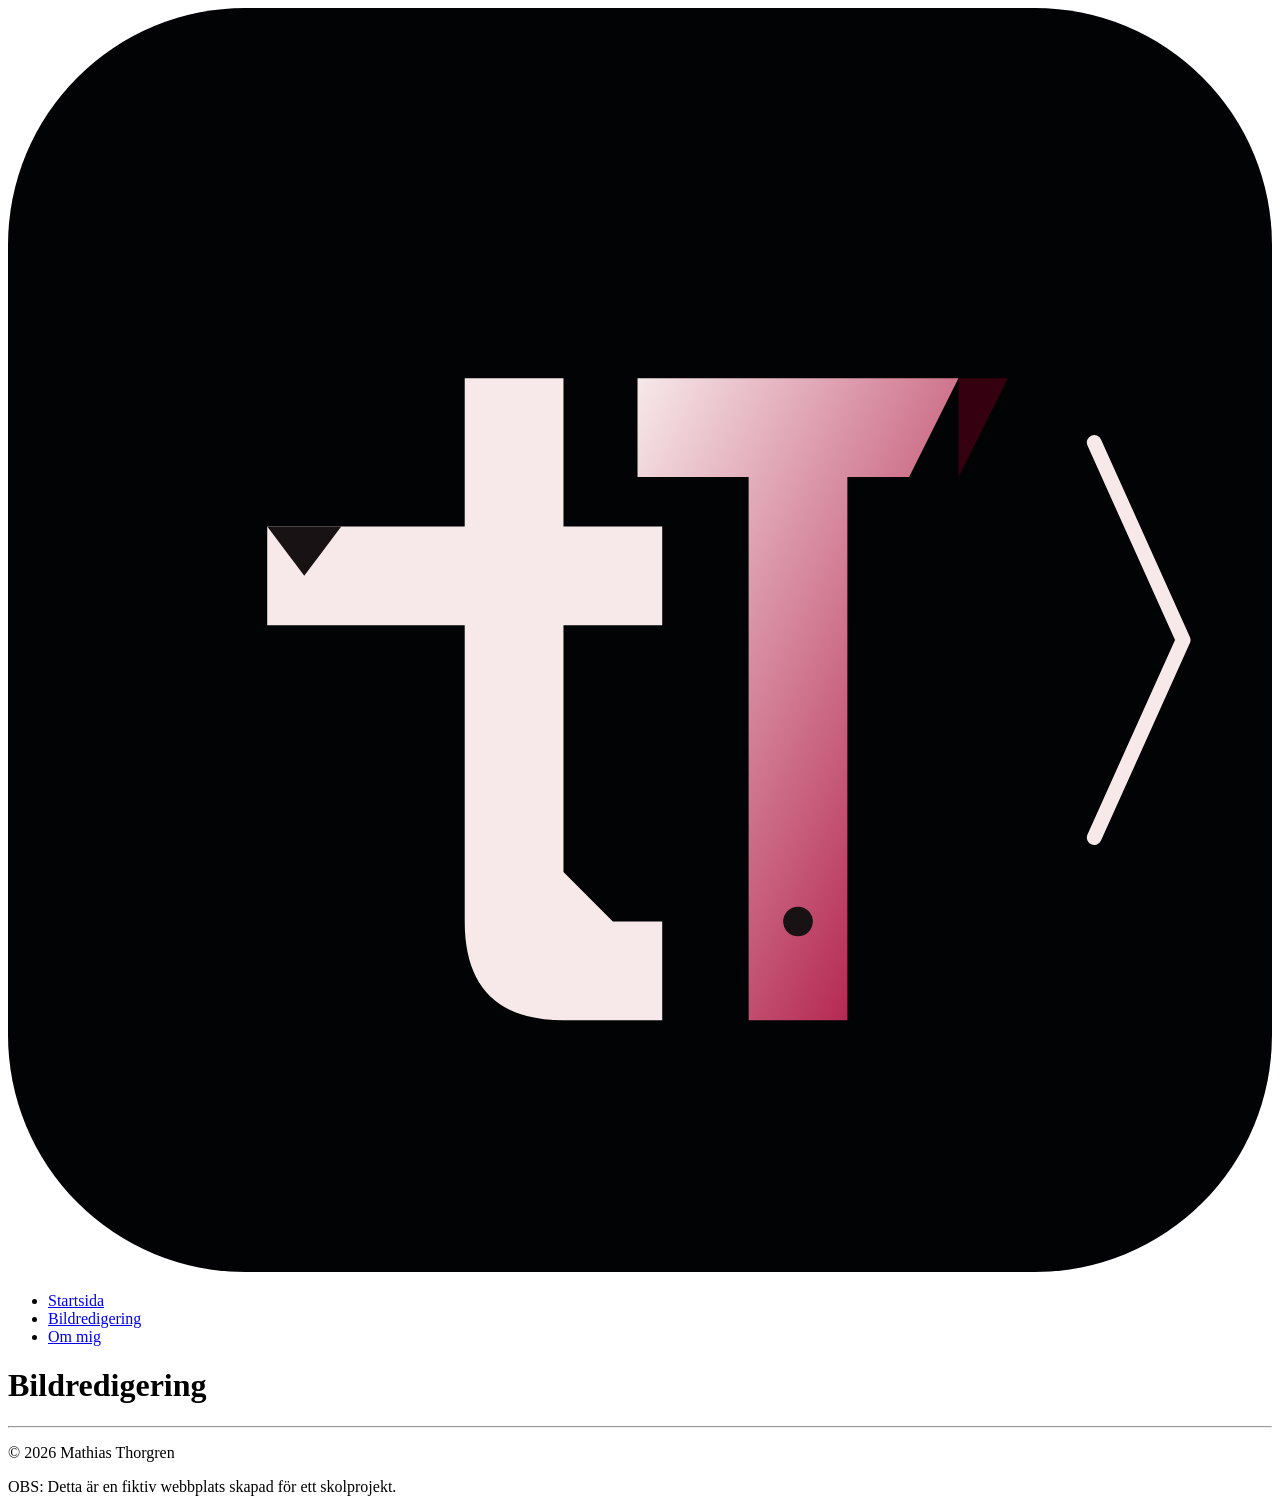
==== docs/about.html @ 713bbbb0 "Added about.html and bildredigering.html with initial structure" ====
<!DOCTYPE html>
<html lang="sv">
        
    <head>
        <meta charset="UTF-8">
        <meta name="viewport" content="width=device-width, initial-scale=1.0">
        <link rel="icon" type="image/png" sizes="32x32" href="images/favicon.png">
        <link rel="icon" type="image/x-icon" href="images/favicon.ico">
        <link rel="stylesheet" href="style/style.css">
        <title>tT Bilredigering - TEMP</title>
    </head>

    <body>
        <header>
            <div class="header-container">
                <a href="index.html" class="logo-link">
                    <img src="images/tT-logo.svg" alt="Logotyp" class="site-logo">
                </a>
                <nav>
                    <ul>
                        <li><a href="index.html">Startsida</a></li>
                        <li><a href="bildredigering.html">Bildredigering</a></li>
                        <li><a href="about.html">Om mig</a></li>
                    </ul>
                </nav>
            </div>
            <div class="header-hero">
                <h1>Bildredigering</h1>
            </div>
        </header> 

        <main>
         
        </main>

        <footer>
            <hr class="divider">
            <p>© 2026 Mathias Thorgren</p>
            <aside aria-label="projektinformation">
                <p>OBS: Detta är en fiktiv webbplats skapad för ett skolprojekt.</p>
            </aside>
        </footer>
    </body>
</html>
---- docs/style/style.css ----
/* Hello world */
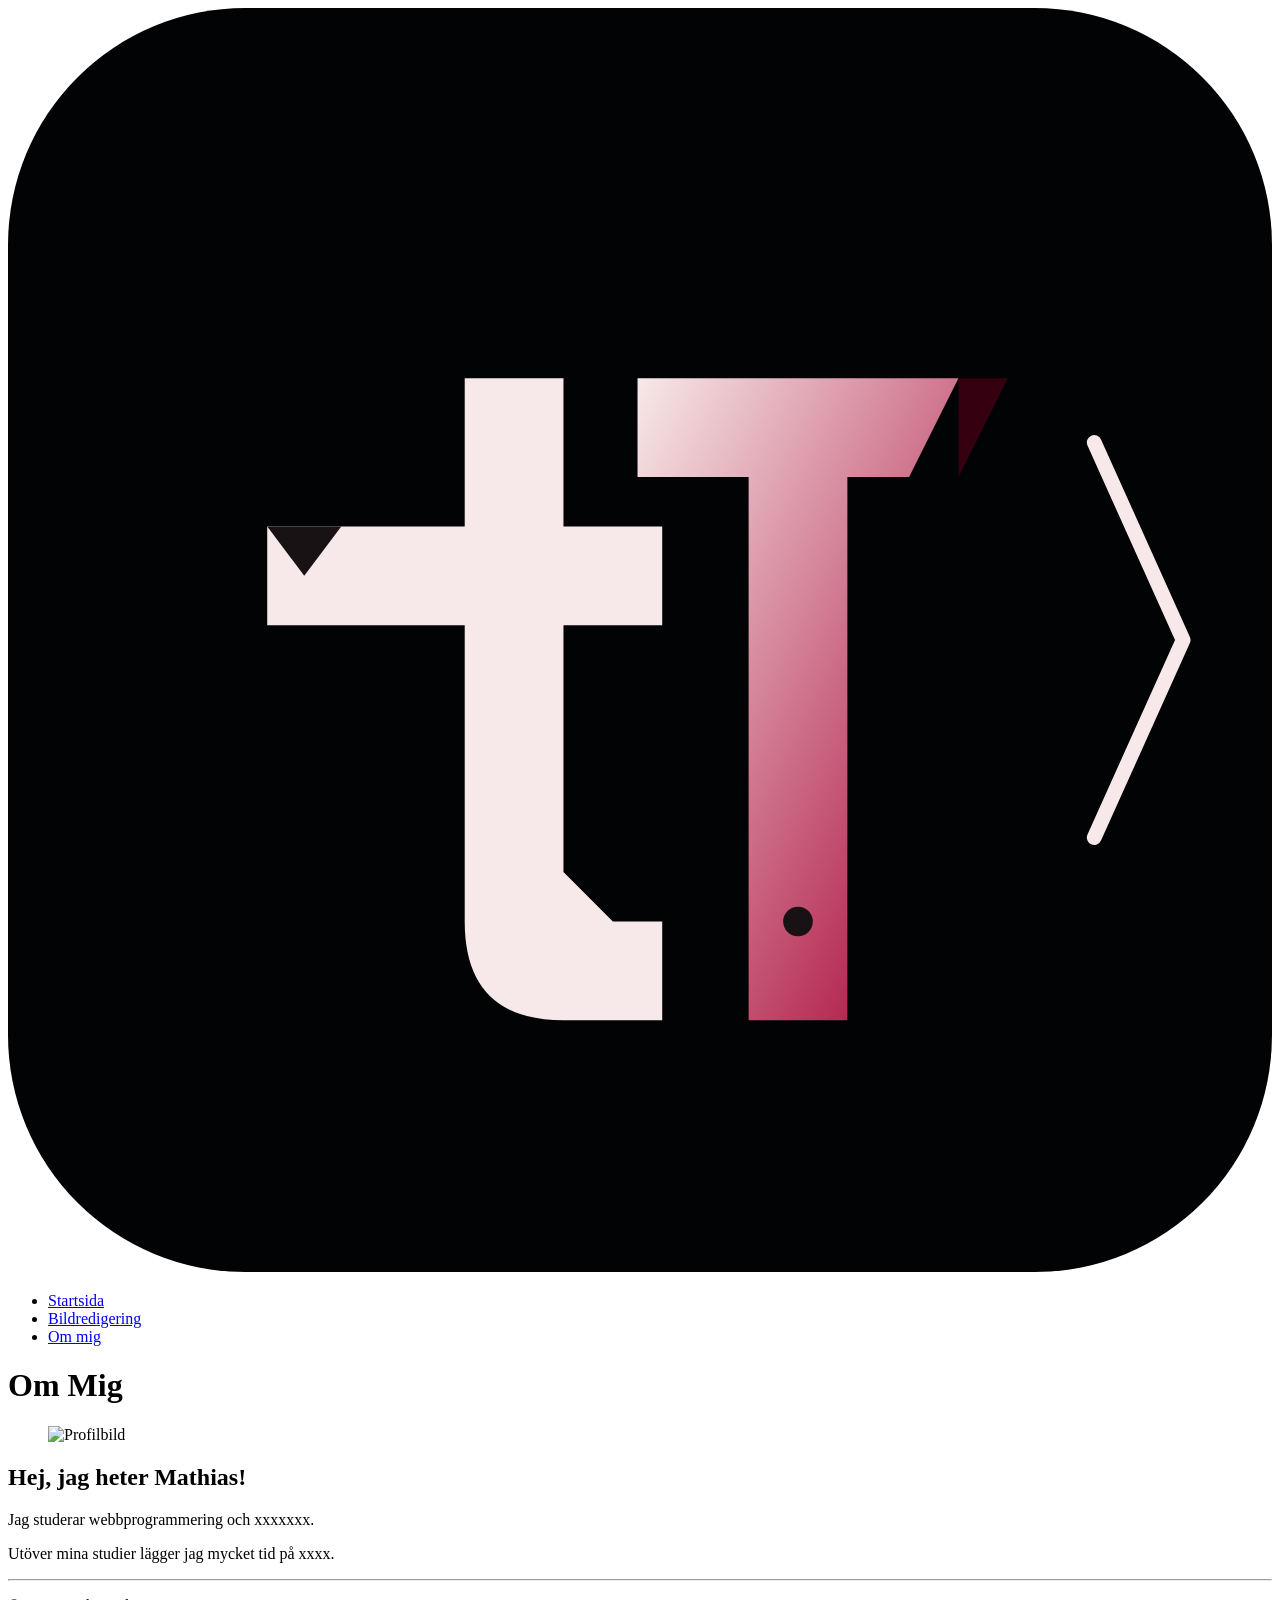
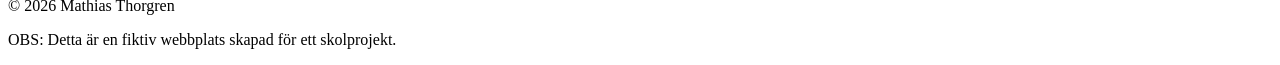
==== commit 95a8e083: "Populated main in about.html with structure and placeholder content" ====
--- a/docs/about.html
+++ b/docs/about.html
@@ -7,7 +7,7 @@
         <link rel="icon" type="image/png" sizes="32x32" href="images/favicon.png">
         <link rel="icon" type="image/x-icon" href="images/favicon.ico">
         <link rel="stylesheet" href="style/style.css">
-        <title>tT Bilredigering - TEMP</title>
+        <title>tT Bilredigering - Om mig</title>
     </head>
 
     <body>
@@ -25,12 +25,23 @@
                 </nav>
             </div>
             <div class="header-hero">
-                <h1>Bildredigering</h1>
+                <h1>Om Mig</h1>
             </div>
         </header> 
 
         <main>
-         
+            <section class="about-section">
+                <div class="profile-container">
+                    <figure class="profile-figure">
+                        <img src="images/profile-cutout.png" alt="Profilbild" class="profile-image">
+                    </figure>
+                    <div class="about-text">
+                        <h2>Hej, jag heter Mathias!</h2>
+                        <p>Jag studerar webbprogrammering och xxxxxxx.</p>
+                        <p>Utöver mina studier lägger jag mycket tid på xxxx.</p>
+                    </div>
+                </div>
+            </section>
         </main>
 
         <footer>
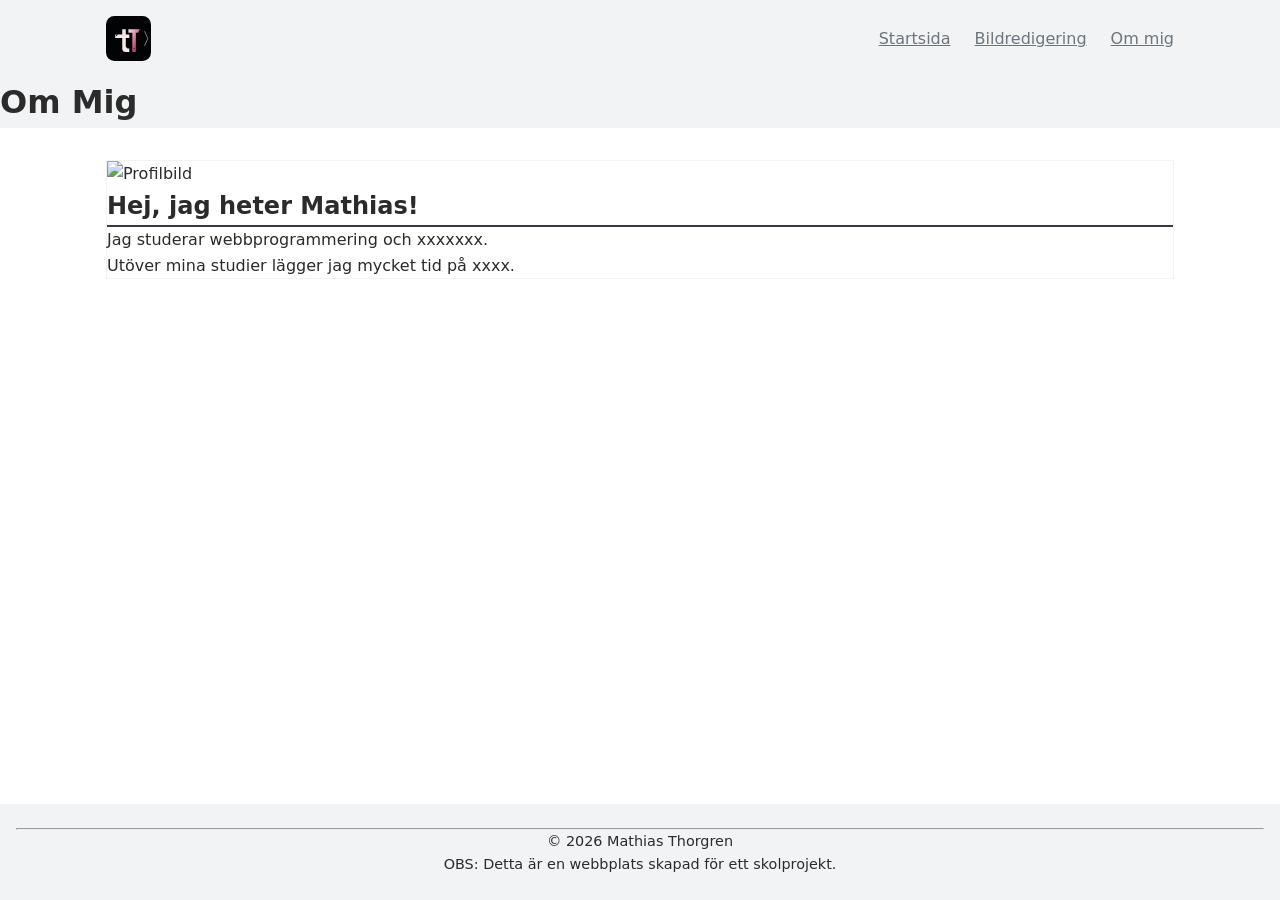
==== commit 4f79d00e: "Updated footer text" ====
--- a/docs/about.html
+++ b/docs/about.html
@@ -4,7 +4,7 @@
     <head>
         <meta charset="UTF-8">
         <meta name="viewport" content="width=device-width, initial-scale=1.0">
-        <link rel="icon" type="image/png" sizes="32x32" href="images/favicon.png">
+        <link rel="icon" type="image/png" sizes="32x32" href="images/favicon-32x32.png">
         <link rel="icon" type="image/x-icon" href="images/favicon.ico">
         <link rel="stylesheet" href="style/style.css">
         <title>tT Bilredigering - Om mig</title>
@@ -48,7 +48,7 @@
             <hr class="divider">
             <p>© 2026 Mathias Thorgren</p>
             <aside aria-label="projektinformation">
-                <p>OBS: Detta är en fiktiv webbplats skapad för ett skolprojekt.</p>
+                <p>OBS: Detta är en webbplats skapad för ett skolprojekt.</p>
             </aside>
         </footer>
     </body>
--- a/docs/style/style.css
+++ b/docs/style/style.css
@@ -1 +1,163 @@
-/* Hello world */+/* Font styling template */
+:root {
+    --font-family: system-ui, -apple-system, BlinkMacSystemFont, 'Segoe UI', Roboto, Helvetica, Arial, sans-serif;
+    
+    --bg-primary: #ffffff;
+    --bg-secondary: #f1f3f5;
+    --text-main: #2b2b2b;
+    --text-muted: #6c757d;
+    --color-accent: #343a40;
+    --color-highlight: #0056b3;
+}
+/* Color declarations only */
+body {
+    font-family: var(--font-family);
+    color: var(--text-main);
+    background-color: var(--bg-primary);
+}
+
+header {
+    background-color: var(--bg-secondary);
+    color: var(--text-main);
+}
+
+nav a {
+    font-family: var(--font-family);
+    color: var(--text-muted);
+}
+
+nav a:hover,
+nav a.active {
+    color: var(--text-main);
+    border-color: var(--color-highlight);
+}
+
+.header-hero h1 {
+    font-family: var(--font-family);
+    color: var(--text-main);
+}
+
+h2, h3 {
+    font-family: var(--font-family);
+    color: var(--text-main);
+    border-bottom: 2px solid var(--color-accent);
+}
+
+p {
+    font-family: var(--font-family);
+    color: var(--text-main);
+}
+
+.image-grid figure {
+    background: var(--bg-primary);
+    border: 1px solid var(--bg-secondary);
+}
+
+figcaption {
+    font-family: var(--font-family);
+    color: var(--text-muted);
+}
+
+.comparison-card {
+    background: var(--bg-primary);
+    border: 1px solid var(--bg-secondary);
+}
+
+.edit-description {
+    background-color: var(--bg-secondary);
+    border-left: 4px solid var(--color-highlight);
+}
+
+.profile-container {
+    background: var(--bg-primary);
+    border: 1px solid var(--bg-secondary);
+}
+
+footer {
+    background-color: var(--bg-secondary);
+    color: var(--text-muted);
+}
+
+footer .divider {
+    background: var(--color-accent);
+}
+
+footer aside {
+    font-family: var(--font-family);
+    color: var(--text-muted);
+}
+
+/* Other styling */
+
+* {
+    box-sizing: border-box;
+    margin: 0;
+    padding: 0;
+}
+
+body {
+    line-height: 1.6;
+    display: flex;
+    flex-direction: column;
+    min-height: 100vh;
+}
+
+main {
+    flex: 1;
+    max-width: 1100px;
+    width: 100%;
+    margin: 0 auto;
+    padding: 2rem 1rem;
+}
+
+
+header {
+
+}
+
+.header-container {
+    max-width: 1100px;
+    margin: 0 auto;
+    padding: 1rem;
+    display: flex;
+    justify-content: space-between;
+    align-items: center;
+}
+
+.site-logo {
+    height: 45px;
+    width: auto;
+    display: block;
+}
+
+nav ul {
+    display: flex;
+    list-style: none;
+    gap: 1.5rem;
+}
+
+nav a {
+
+}
+
+nav a:hover,
+nav a.active {
+
+}
+
+footer {
+
+    text-align: center;
+    padding: 1.5rem 1rem;
+    font-size: 0.9rem;
+}
+
+
+@media (min-width: 768px) {
+    .profile-container {
+        flex-direction: row;
+        align-items: flex-start;
+    }
+}
+
+
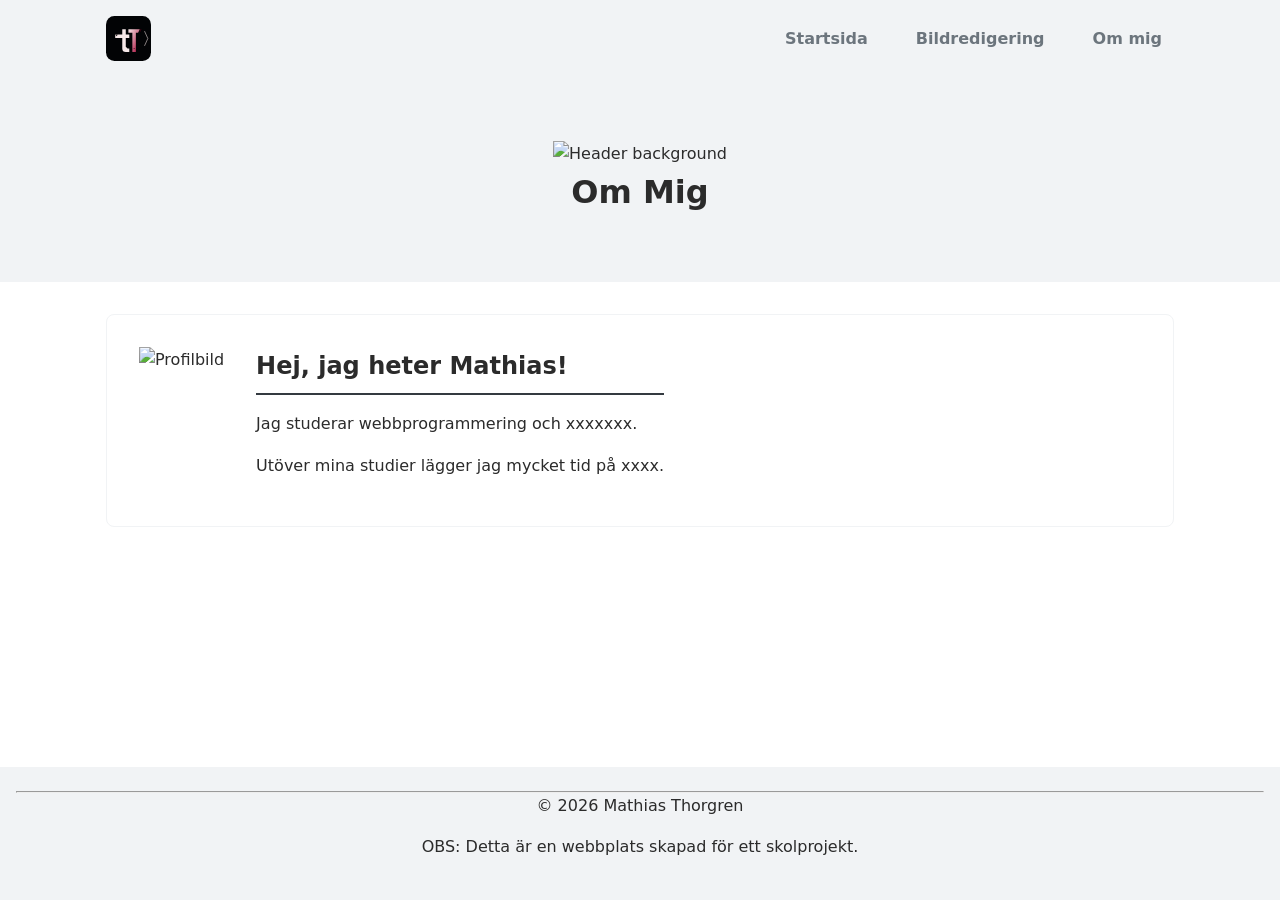
==== commit 8fdf45cd: "Added header image" ====
--- a/docs/about.html
+++ b/docs/about.html
@@ -25,6 +25,7 @@
                 </nav>
             </div>
             <div class="header-hero">
+                <img src="docs/images/header.png" alt="Header background" class="hero-img">
                 <h1>Om Mig</h1>
             </div>
         </header> 
--- a/docs/style/style.css
+++ b/docs/style/style.css
@@ -26,8 +26,7 @@
     color: var(--text-muted);
 }
 
-nav a:hover,
-nav a.active {
+nav a:hover {
     color: var(--text-main);
     border-color: var(--color-highlight);
 }
@@ -110,11 +109,6 @@
     padding: 2rem 1rem;
 }
 
-
-header {
-
-}
-
 .header-container {
     max-width: 1100px;
     margin: 0 auto;
@@ -137,21 +131,88 @@
 }
 
 nav a {
-
-}
-
-nav a:hover,
-nav a.active {
-
+    text-decoration: none;
+    font-weight: 600;
+    padding: 0.5rem 0.75rem;
+    border-radius: 4px;
+}
+
+.header-hero {
+    background-size: cover;
+    background-position: center;
+    padding: 4rem 1rem;
+    text-align: center;
+}
+
+section {
+    margin-bottom: 2rem;
+}
+
+h2 {
+    margin-bottom: 1rem;
+    padding-bottom: 0.5rem;
+}
+
+p {
+    margin-bottom: 1rem;
+}
+
+.image-grid {
+    display: grid;
+    grid-template-columns: repeat(auto-fit, minmax(240px, 1fr));
+    gap: 1.5rem;
+    margin-top: 1.5rem;
+}
+
+.image-grid figure {
+    border-radius: 8px;
+    overflow: hidden;
+}
+
+.image-grid img {
+    width: 100%;
+    height: 200px;
+    object-fit: cover;
+    display: block;
+}
+
+.comparison-card {
+    border-radius: 8px;
+    padding: 1.5rem;
+    margin-bottom: 2rem;
+}
+
+.comparison-card h3 {
+    margin-bottom: 1rem;
+}
+
+.comparison-grid {
+    display: grid;
+    grid-template-columns: repeat(auto-fit, minmax(280px, 1fr));
+    gap: 1rem;
+    margin-bottom: 1rem;
+}
+
+.comparison-grid img {
+    width: 100%;
+    height: auto;
+    border-radius: 4px;
+    display: block;
+}
+
+.profile-container {
+    display: flex;
+    flex-direction: column;
+    align-items: center;
+    gap: 2rem;
+    padding: 2rem;
+    border-radius: 8px;
 }
 
 footer {
-
     text-align: center;
     padding: 1.5rem 1rem;
-    font-size: 0.9rem;
-}
-
+}
 
 @media (min-width: 768px) {
     .profile-container {
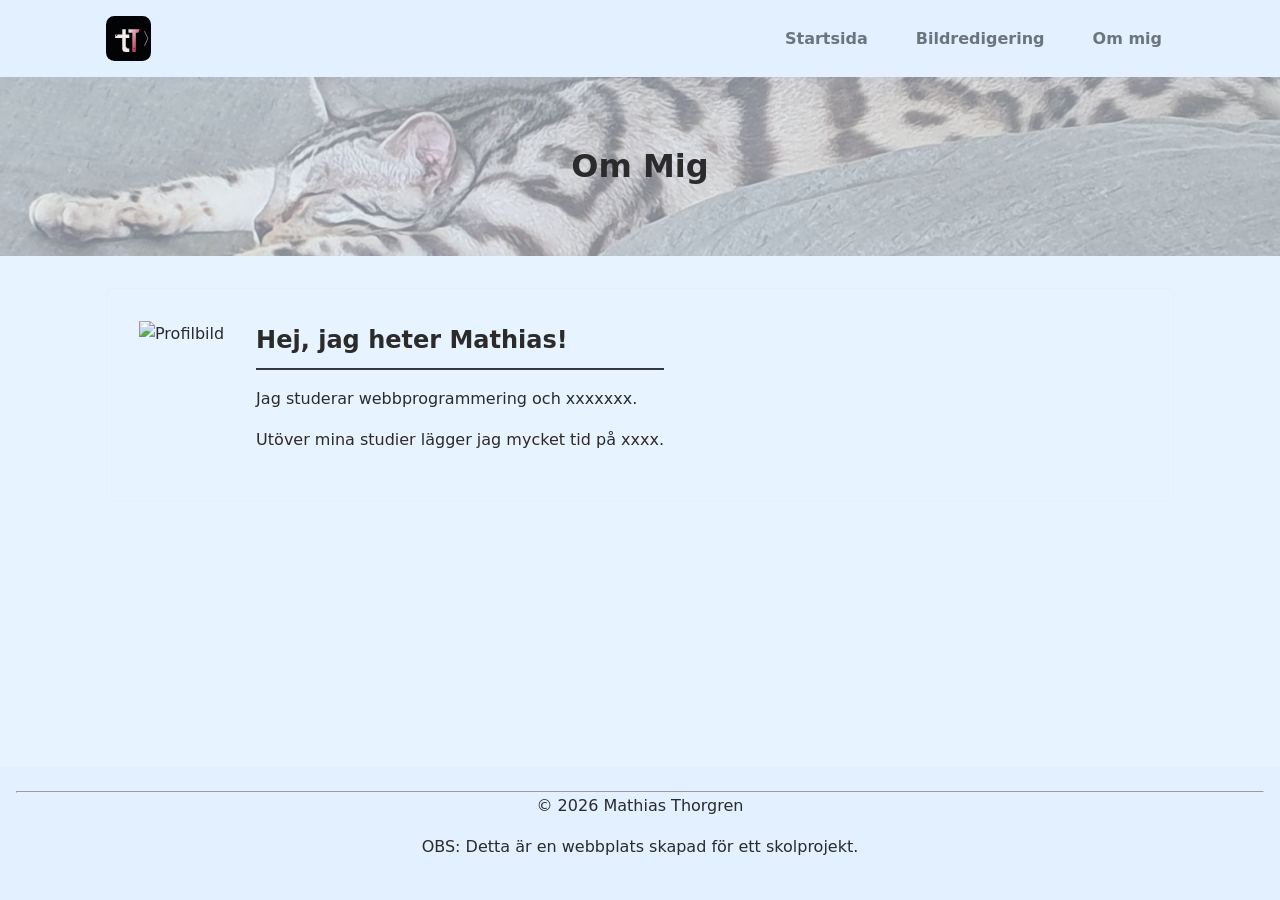
==== commit 338bcdc3: "Fixed erroneous image links" ====
--- a/docs/about.html
+++ b/docs/about.html
@@ -25,7 +25,7 @@
                 </nav>
             </div>
             <div class="header-hero">
-                <img src="docs/images/header.png" alt="Header background" class="hero-img">
+                <img src="images/header.png" alt="Header background" class="hero-img">
                 <h1>Om Mig</h1>
             </div>
         </header> 
--- a/docs/style/style.css
+++ b/docs/style/style.css
@@ -1,9 +1,9 @@
 /* Font styling template */
 :root {
-    --font-family: system-ui, -apple-system, BlinkMacSystemFont, 'Segoe UI', Roboto, Helvetica, Arial, sans-serif;
+    --font-family: system-ui, 'Segoe UI', Roboto, Helvetica, Arial, sans-serif;
     
-    --bg-primary: #ffffff;
-    --bg-secondary: #f1f3f5;
+    --bg-primary: #e7f3ff;
+    --bg-secondary: #e2f0ff;
     --text-main: #2b2b2b;
     --text-muted: #6c757d;
     --color-accent: #343a40;
@@ -29,6 +29,10 @@
 nav a:hover {
     color: var(--text-main);
     border-color: var(--color-highlight);
+}
+
+.header-hero {
+    background-color: var(--bg-secondary); 
 }
 
 .header-hero h1 {
@@ -138,12 +142,30 @@
 }
 
 .header-hero {
+    position: relative;
     background-size: cover;
     background-position: center;
     padding: 4rem 1rem;
     text-align: center;
-}
-
+    width: 100%;
+    overflow: hidden;
+}
+
+.hero-img {
+    position: absolute;
+    top: 0;
+    left: 0;
+    width: 100%;
+    height: 100%;
+    object-fit: cover;
+    opacity: 0.45;
+    z-index: 1;
+}
+
+.header-hero h1 {
+    position: relative;
+    z-index: 2; 
+}
 section {
     margin-bottom: 2rem;
 }
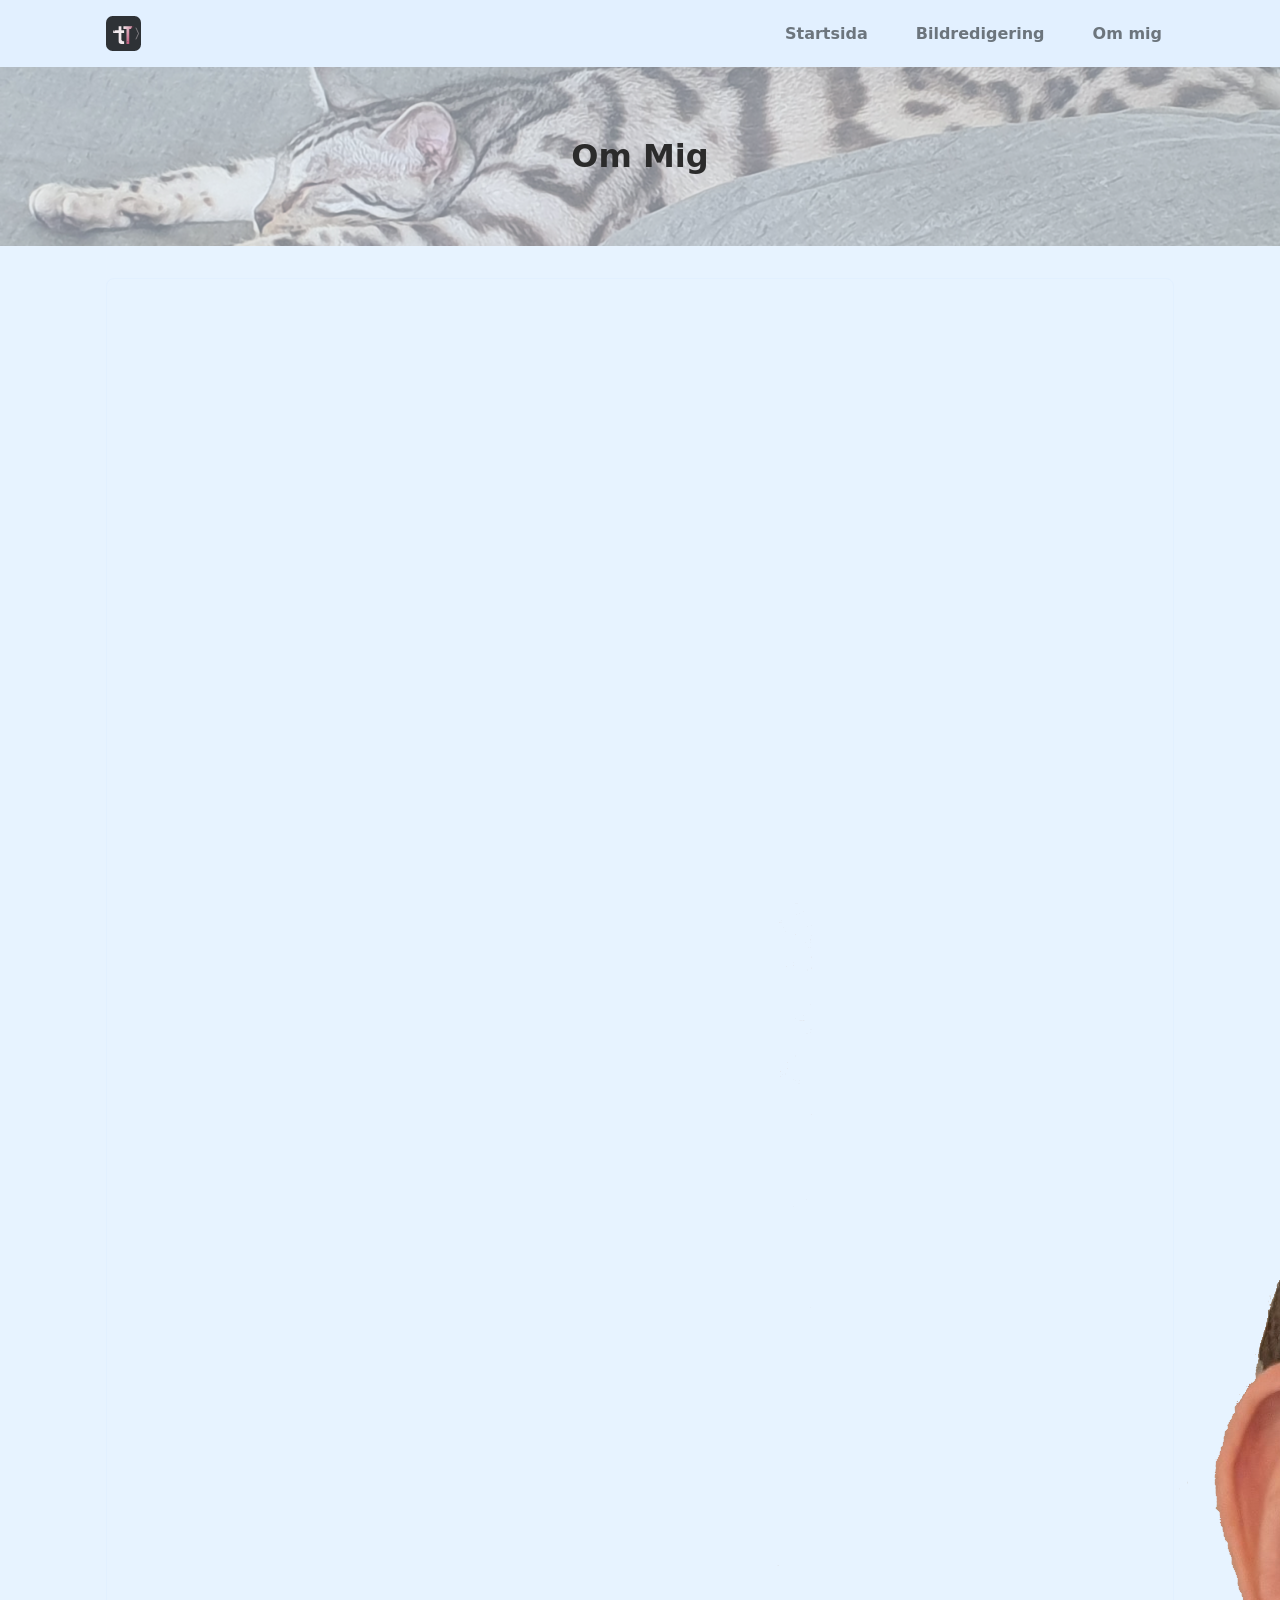
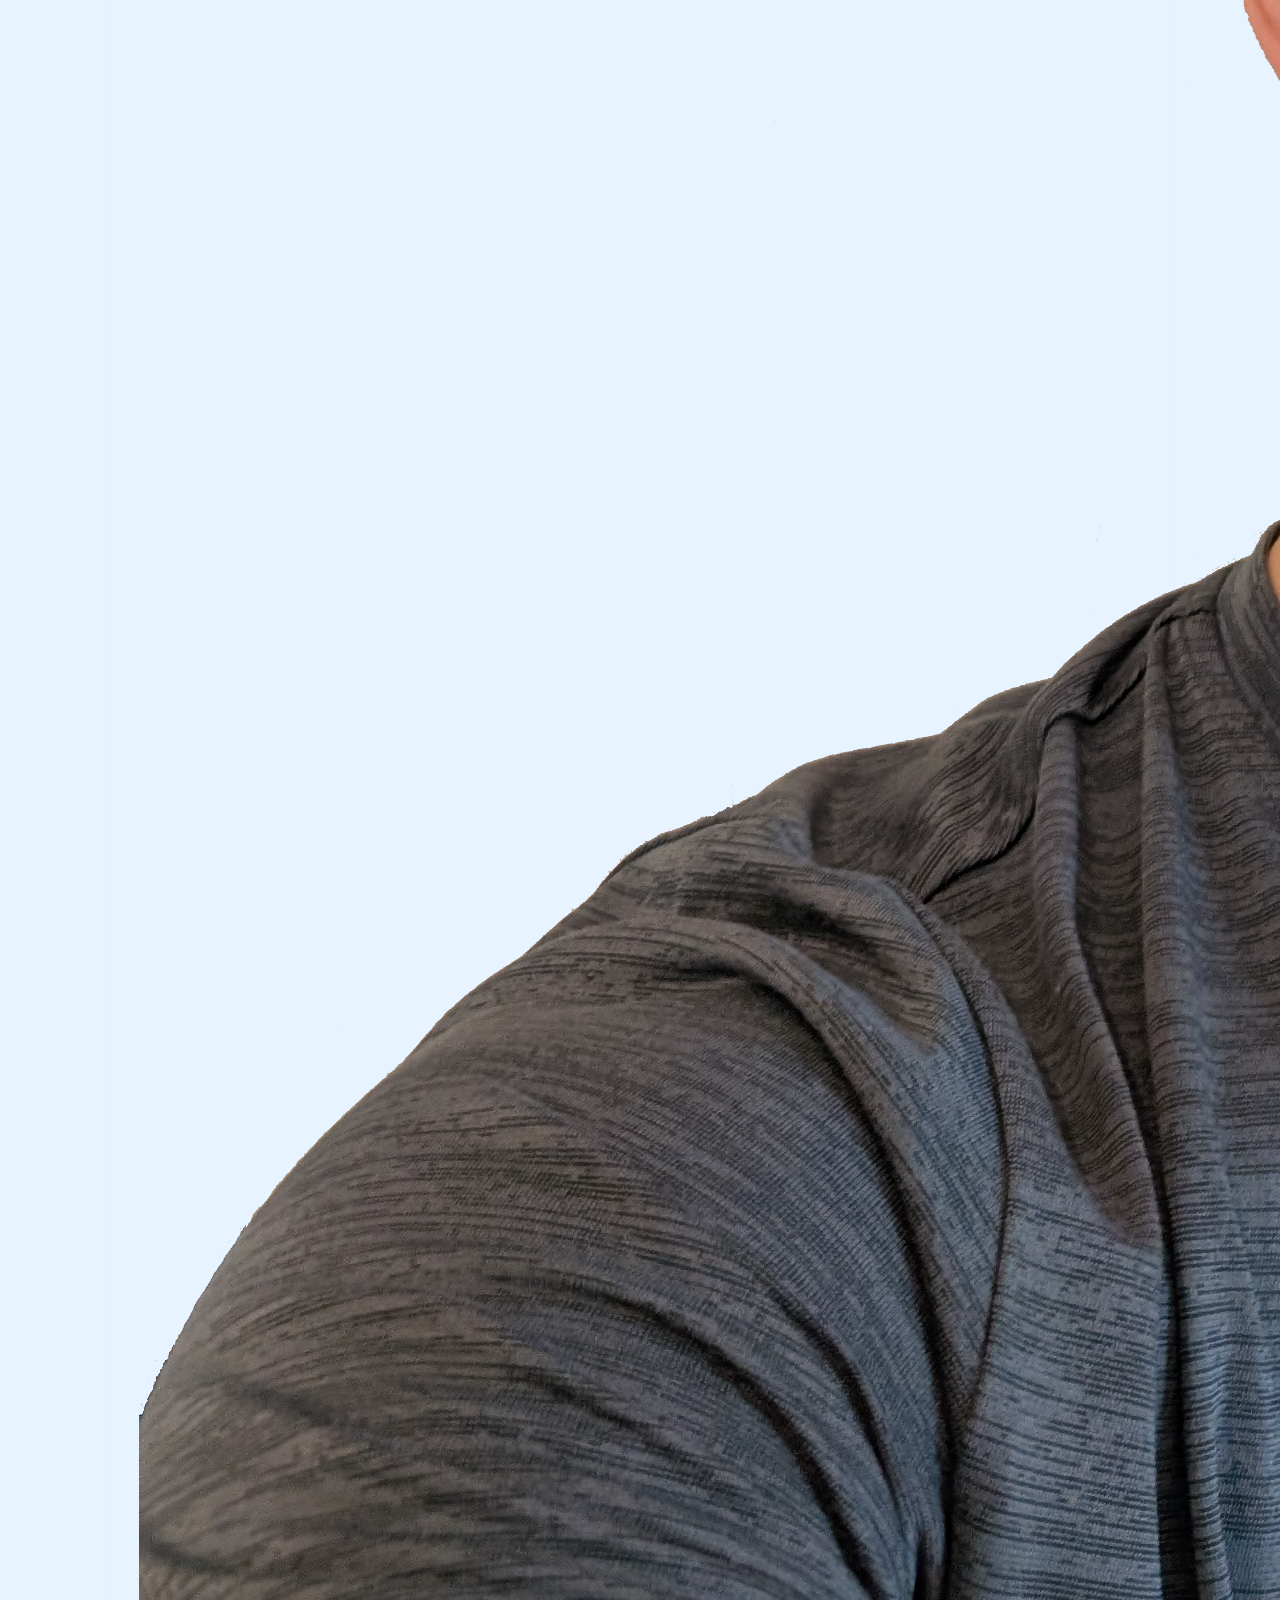
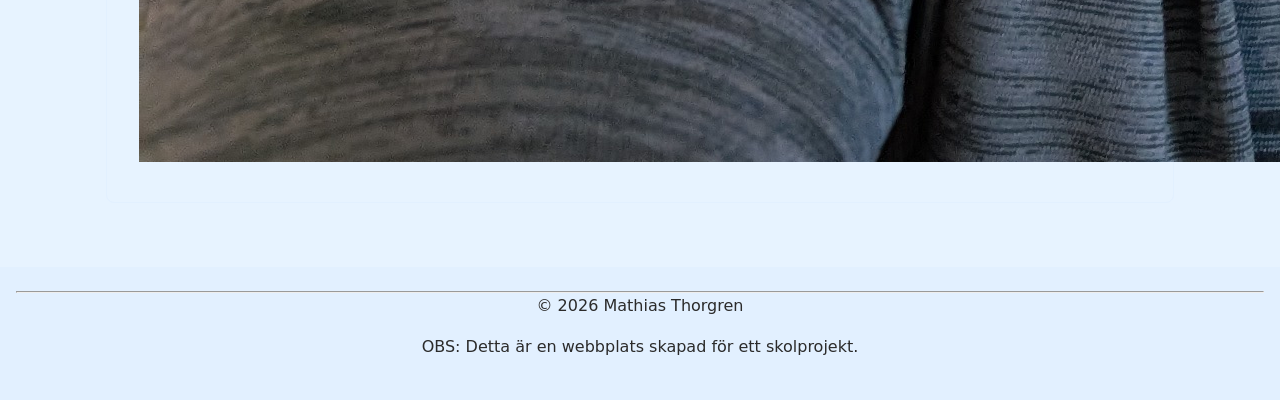
==== commit cc44c41f: "Corrected link path" ====
--- a/docs/about.html
+++ b/docs/about.html
@@ -34,7 +34,7 @@
             <section class="about-section">
                 <div class="profile-container">
                     <figure class="profile-figure">
-                        <img src="images/profile-cutout.png" alt="Profilbild" class="profile-image">
+                        <img src="images/portrait.png" alt="Profilbild" class="profile-image">
                     </figure>
                     <div class="about-text">
                         <h2>Hej, jag heter Mathias!</h2>
--- a/docs/style/style.css
+++ b/docs/style/style.css
@@ -123,9 +123,10 @@
 }
 
 .site-logo {
-    height: 45px;
+    height: 35px;
     width: auto;
     display: block;
+    opacity: 0.8
 }
 
 nav ul {
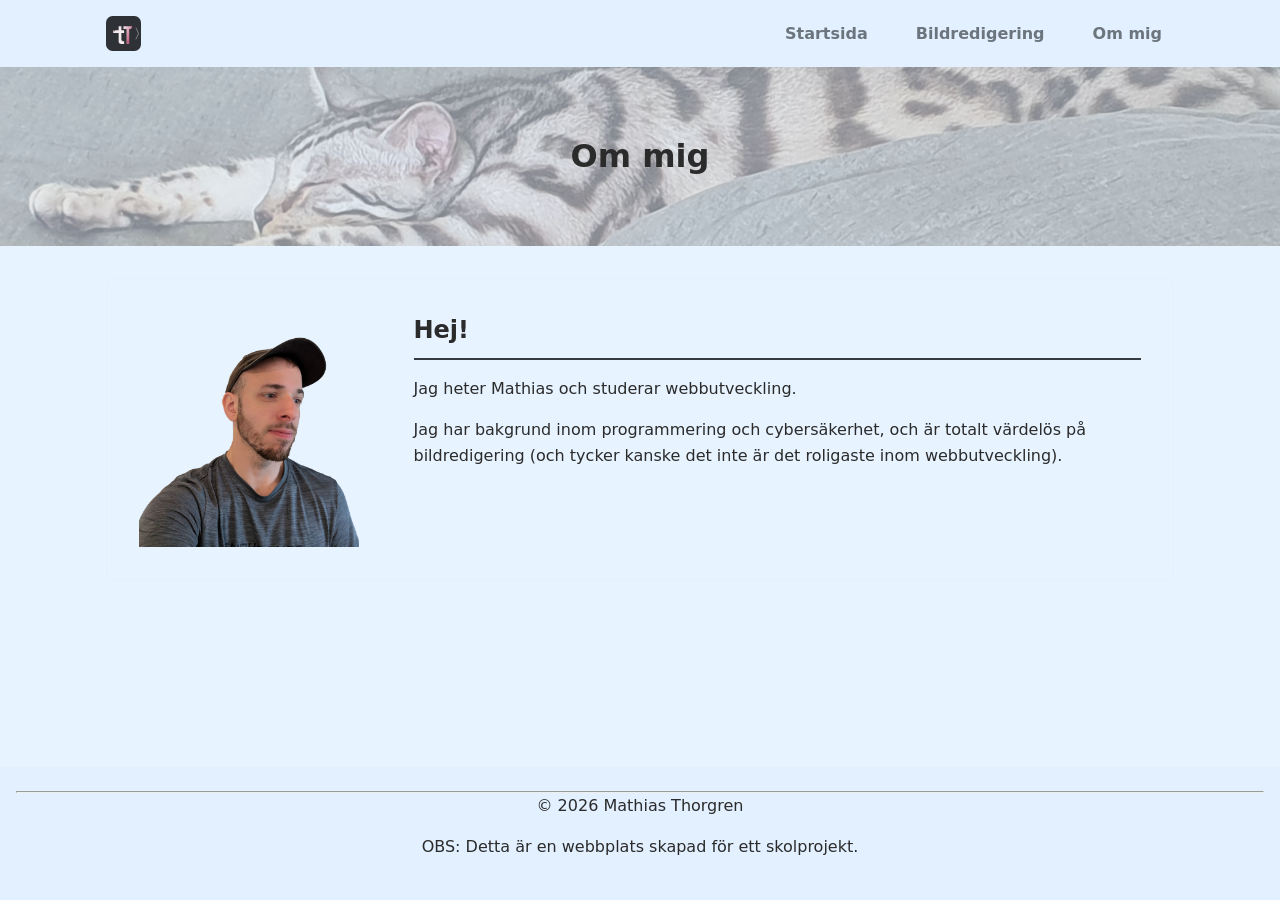
==== commit d4c52c17: "Updated all text content on the website, corrected factual errors and missing html elements" ====
--- a/docs/about.html
+++ b/docs/about.html
@@ -14,7 +14,7 @@
         <header>
             <div class="header-container">
                 <a href="index.html" class="logo-link">
-                    <img src="images/tT-logo.svg" alt="Logotyp" class="site-logo">
+                    <img src="images/tT-logo.svg" alt="" class="site-logo">
                 </a>
                 <nav>
                     <ul>
@@ -25,8 +25,8 @@
                 </nav>
             </div>
             <div class="header-hero">
-                <img src="images/header.png" alt="Header background" class="hero-img">
-                <h1>Om Mig</h1>
+                <img src="images/header.png" alt="En katt som ligger utsträckt och vilar på ett täcke" class="hero-img">
+                <h1>Om mig</h1>
             </div>
         </header> 
 
@@ -34,12 +34,12 @@
             <section class="about-section">
                 <div class="profile-container">
                     <figure class="profile-figure">
-                        <img src="images/portrait.png" alt="Profilbild" class="profile-image">
+                        <img src="images/portrait.png" alt="Porträttfoto" class="profile-image">
                     </figure>
                     <div class="about-text">
-                        <h2>Hej, jag heter Mathias!</h2>
-                        <p>Jag studerar webbprogrammering och xxxxxxx.</p>
-                        <p>Utöver mina studier lägger jag mycket tid på xxxx.</p>
+                        <h2>Hej!</h2>
+                        <p>Jag heter Mathias och studerar webbutveckling.</p>
+                        <p>Jag har bakgrund inom programmering och cybersäkerhet, och är totalt värdelös på bildredigering (och tycker kanske det inte är det roligaste inom webbutveckling).</p>
                     </div>
                 </div>
             </section>
--- a/docs/style/style.css
+++ b/docs/style/style.css
@@ -118,6 +118,7 @@
     margin: 0 auto;
     padding: 1rem;
     display: flex;
+    flex-wrap: wrap;
     justify-content: space-between;
     align-items: center;
 }
@@ -131,6 +132,7 @@
 
 nav ul {
     display: flex;
+    flex-wrap: wrap;
     list-style: none;
     gap: 1.5rem;
 }
@@ -148,7 +150,8 @@
     background-position: center;
     padding: 4rem 1rem;
     text-align: center;
-    width: 100%;
+    width: 100vw; 
+    margin-left: calc(50% - 50vw);
     overflow: hidden;
 }
 
@@ -164,6 +167,7 @@
 }
 
 .header-hero h1 {
+    word-break: break-word;
     position: relative;
     z-index: 2; 
 }
@@ -224,12 +228,33 @@
 }
 
 .profile-container {
-    display: flex;
-    flex-direction: column;
-    align-items: center;
+    display: grid;
+    grid-template-columns: minmax(0, 1fr) minmax(0, 3fr); 
+    align-items: start;
     gap: 2rem;
     padding: 2rem;
     border-radius: 8px;
+    width: 100%;
+    box-sizing: border-box;
+}
+
+.profile-figure {
+    justify-self: center; 
+    align-self: center;   
+    width: 100%;
+    margin: 0;
+}
+
+.profile-image {
+    width: 100%;
+    min-width: 32px;
+    max-width: 220px; 
+    height: auto;
+    display: block;
+}
+
+.about-text {
+    min-width: 0; 
 }
 
 footer {
@@ -238,9 +263,8 @@
 }
 
 @media (min-width: 768px) {
-    .profile-container {
-        flex-direction: row;
-        align-items: flex-start;
+    .profile-image {
+        min-width: 128px;
     }
 }
 
